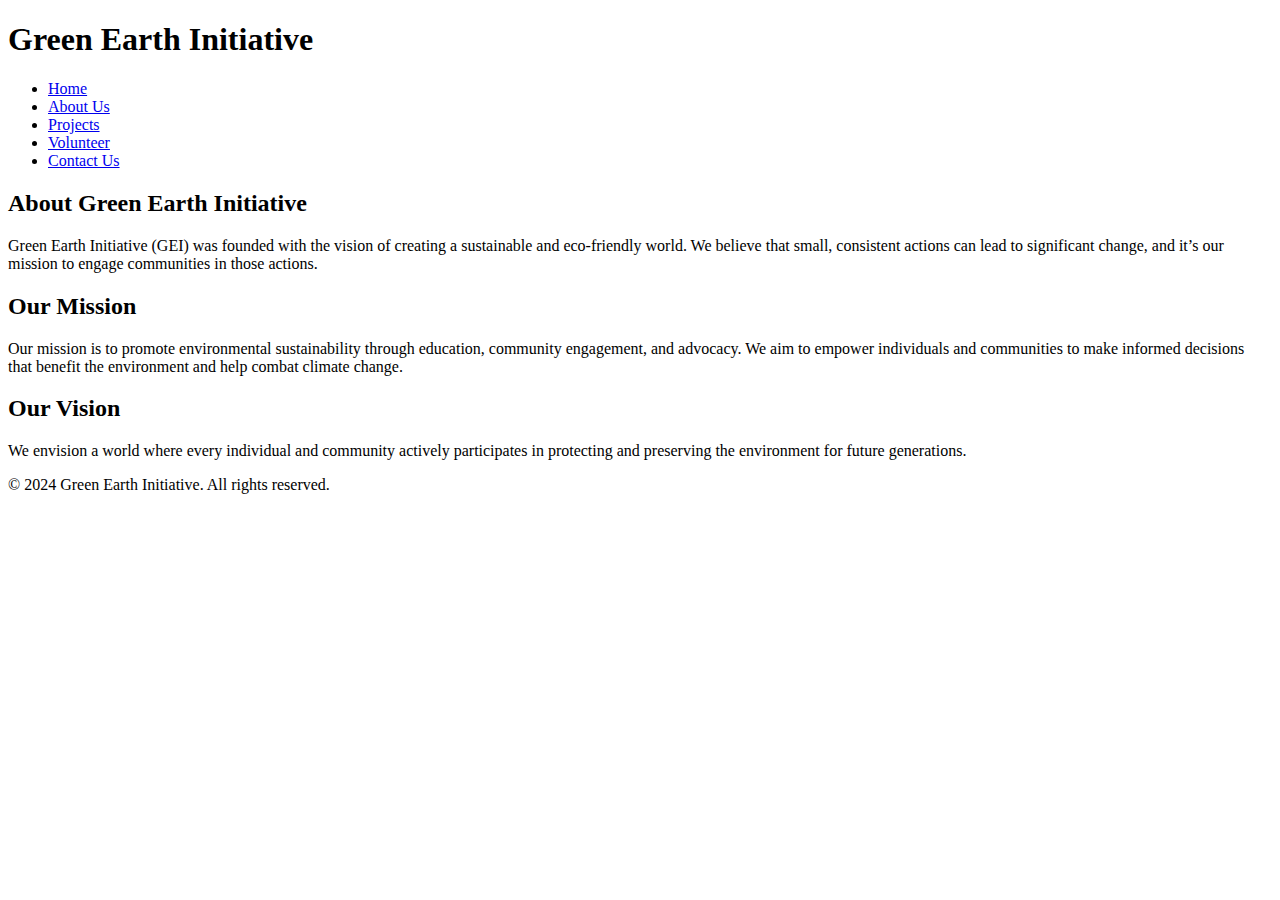
==== about.html @ ba6125f2 "first commit" ====
<!DOCTYPE html>
<html lang="en">
<head>
    <meta charset="UTF-8">
    <meta name="viewport" content="width=device-width, initial-scale=1.0">
    <title>Green Earth Initiative - About Us</title>
    <link rel="stylesheet" href="styles.css"> <!-- Link to your CSS file -->
</head>
<body>
    <header>
        <h1>Green Earth Initiative</h1>
        <nav>
            <ul>
                <li><a href="index.html">Home</a></li>
                <li><a href="about.html">About Us</a></li>
                <li><a href="projects.html">Projects</a></li>
                <li><a href="volunteer.html">Volunteer</a></li>
                <li><a href="contact.html">Contact Us</a></li>
            </ul>
        </nav>
    </header>
    
    <main>
        <section>
            <h2>About Green Earth Initiative</h2>
            <p>Green Earth Initiative (GEI) was founded with the vision of creating a sustainable and eco-friendly world. We believe that small, consistent actions can lead to significant change, and it’s our mission to engage communities in those actions.</p>
        </section>
    
        <section>
            <h2>Our Mission</h2>
            <p>Our mission is to promote environmental sustainability through education, community engagement, and advocacy. We aim to empower individuals and communities to make informed decisions that benefit the environment and help combat climate change.</p>
        </section>
    
        <section>
            <h2>Our Vision</h2>
            <p>We envision a world where every individual and community actively participates in protecting and preserving the environment for future generations.</p>
        </section>
    </main>
    
    
    
    <footer>
        <p>&copy; 2024 Green Earth Initiative. All rights reserved.</p>
    </footer>
</body>
</html>
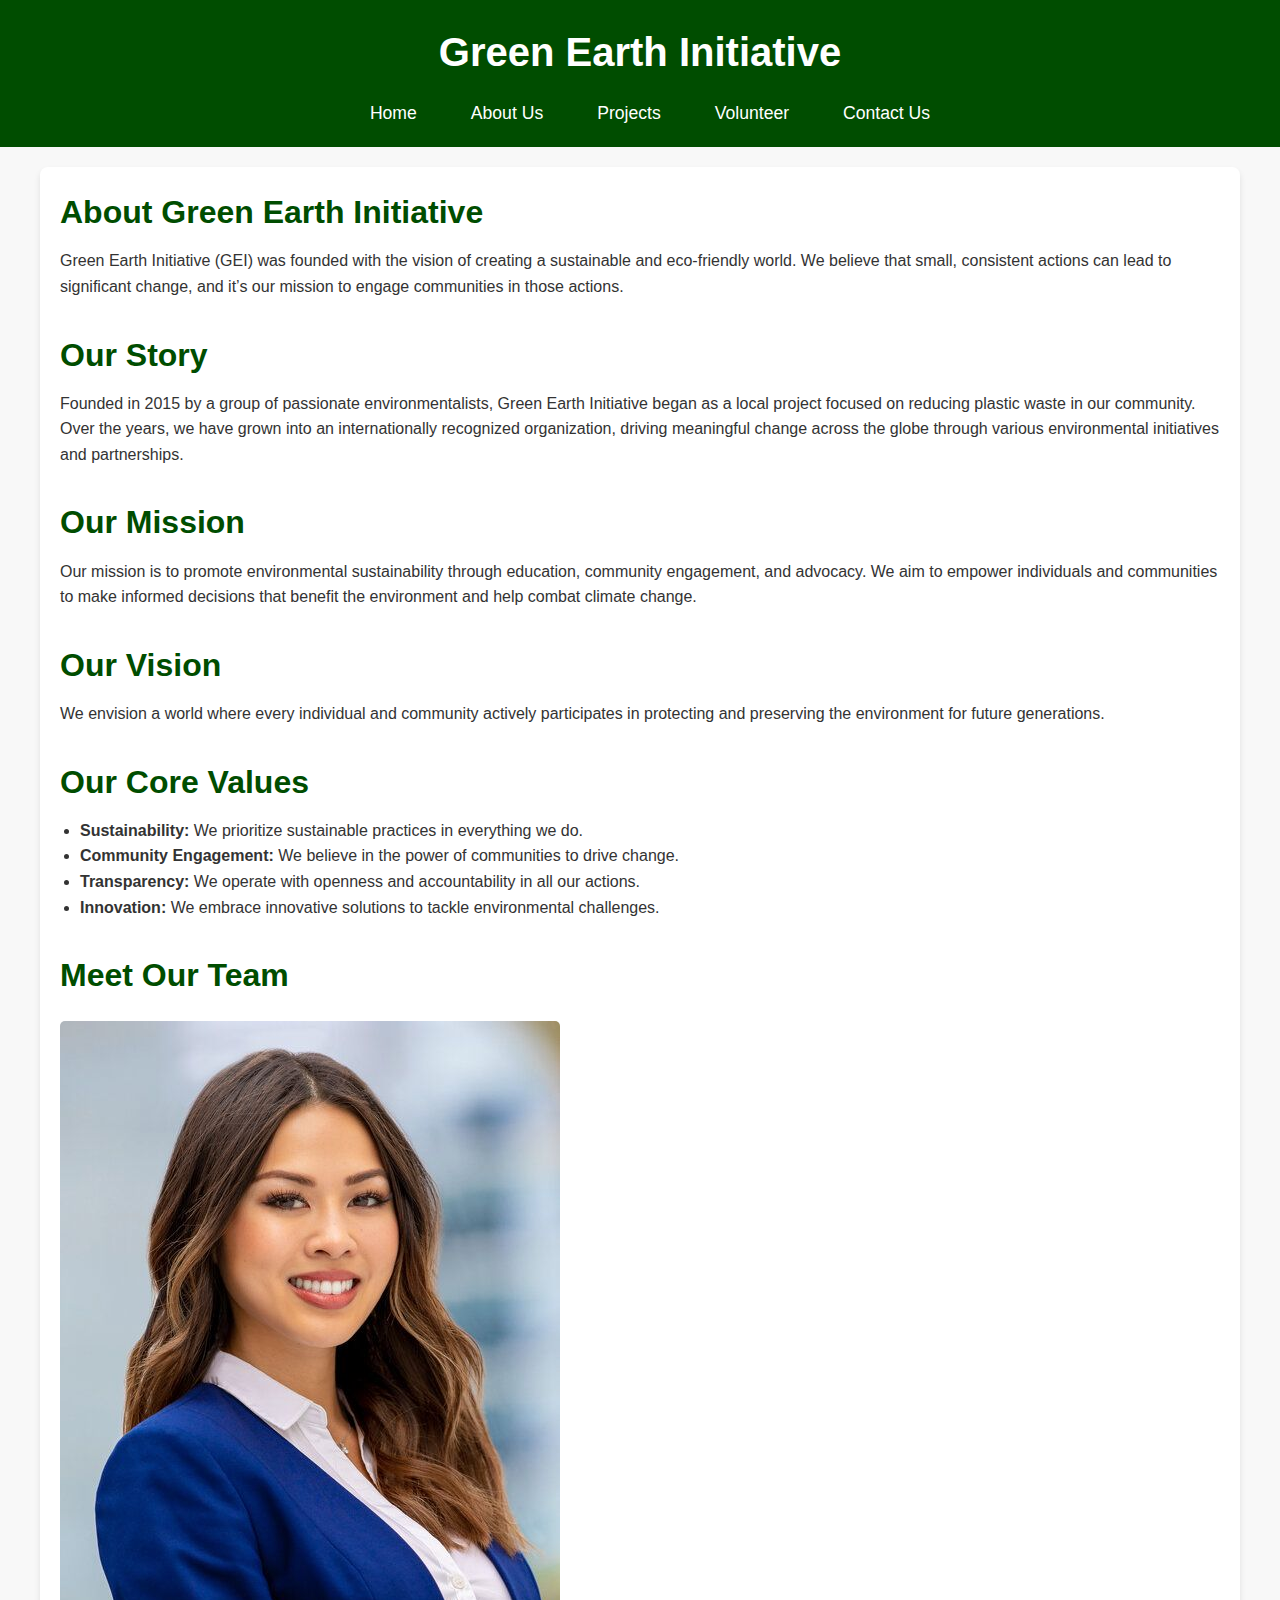
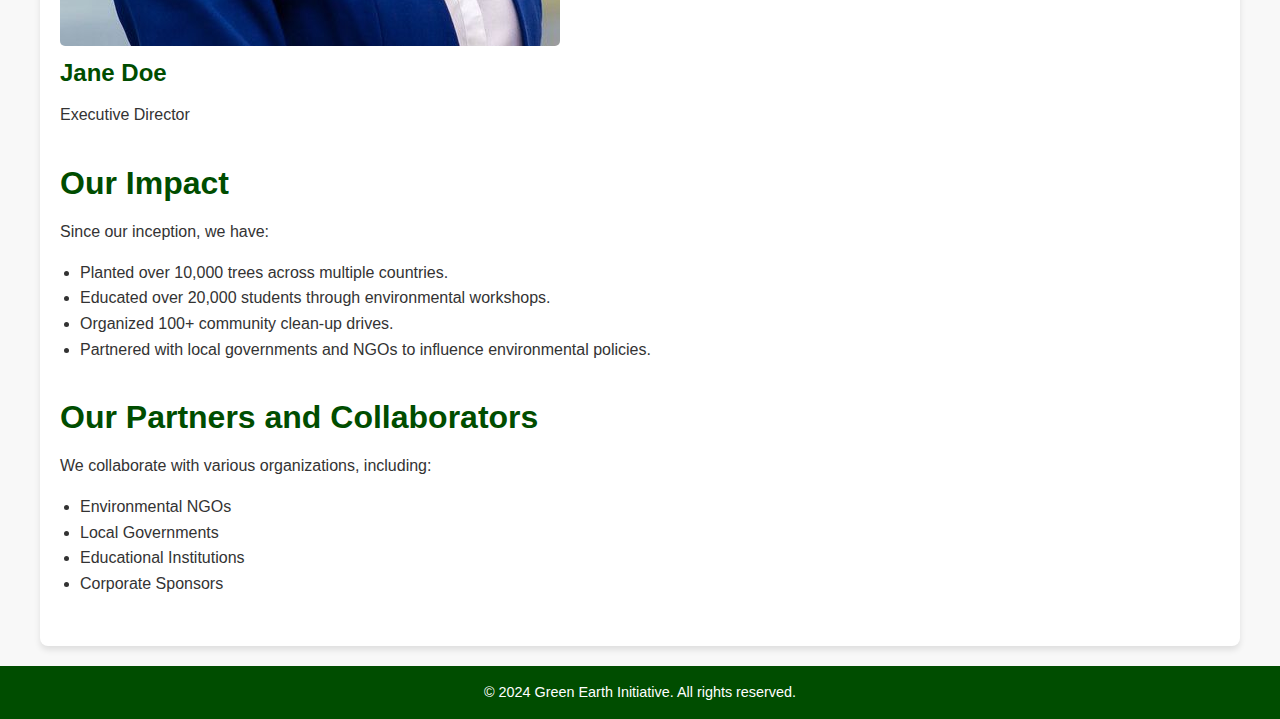
==== commit cf3ac7b6: "Part 2" ====
--- a/about.html
+++ b/about.html
@@ -9,7 +9,7 @@
 <body>
     <header>
         <h1>Green Earth Initiative</h1>
-        <nav>
+        <nav aria-label="Main Navigation">
             <ul>
                 <li><a href="index.html">Home</a></li>
                 <li><a href="about.html">About Us</a></li>
@@ -25,6 +25,11 @@
             <h2>About Green Earth Initiative</h2>
             <p>Green Earth Initiative (GEI) was founded with the vision of creating a sustainable and eco-friendly world. We believe that small, consistent actions can lead to significant change, and it’s our mission to engage communities in those actions.</p>
         </section>
+        
+        <section>
+            <h2>Our Story</h2>
+            <p>Founded in 2015 by a group of passionate environmentalists, Green Earth Initiative began as a local project focused on reducing plastic waste in our community. Over the years, we have grown into an internationally recognized organization, driving meaningful change across the globe through various environmental initiatives and partnerships.</p>
+        </section>
     
         <section>
             <h2>Our Mission</h2>
@@ -35,9 +40,51 @@
             <h2>Our Vision</h2>
             <p>We envision a world where every individual and community actively participates in protecting and preserving the environment for future generations.</p>
         </section>
+    
+        <section>
+            <h2>Our Core Values</h2>
+            <ul>
+                <li><strong>Sustainability:</strong> We prioritize sustainable practices in everything we do.</li>
+                <li><strong>Community Engagement:</strong> We believe in the power of communities to drive change.</li>
+                <li><strong>Transparency:</strong> We operate with openness and accountability in all our actions.</li>
+                <li><strong>Innovation:</strong> We embrace innovative solutions to tackle environmental challenges.</li>
+            </ul>
+        </section>
+    
+        <section>
+            <h2>Meet Our Team</h2>
+            <div class="team-members">
+                <div class="team-member">
+                    <img src="images/team-member1.jpeg" style="width: fit-content;" alt="Jane Doe, Executive Director" id="team-member1">
+                    <h3>Jane Doe</h3>
+                    <p>Executive Director</p>
+                </div>
+                <!-- Add more team members here -->
+            </div>
+        </section>
+    
+        <section>
+            <h2>Our Impact</h2>
+            <p>Since our inception, we have:</p>
+            <ul>
+                <li>Planted over 10,000 trees across multiple countries.</li>
+                <li>Educated over 20,000 students through environmental workshops.</li>
+                <li>Organized 100+ community clean-up drives.</li>
+                <li>Partnered with local governments and NGOs to influence environmental policies.</li>
+            </ul>
+        </section>
+    
+        <section>
+            <h2>Our Partners and Collaborators</h2>
+            <p>We collaborate with various organizations, including:</p>
+            <ul>
+                <li>Environmental NGOs</li>
+                <li>Local Governments</li>
+                <li>Educational Institutions</li>
+                <li>Corporate Sponsors</li>
+            </ul>
+        </section>
     </main>
-    
-    
     
     <footer>
         <p>&copy; 2024 Green Earth Initiative. All rights reserved.</p>
--- a/styles.css
+++ b/styles.css
@@ -0,0 +1,233 @@
+/* Global Styles */
+* {
+    margin: 0;
+    padding: 0;
+    box-sizing: border-box;
+}
+
+body {
+    font-family: 'Arial', sans-serif;
+    line-height: 1.6;
+    color: #333;
+    background-color: #f8f8f8;
+}
+
+/* Header Styles */
+header {
+    background-color: #004d00; /* Dark Green Background */
+    color: white;
+    padding: 20px;
+    text-align: center;
+}
+
+header h1 {
+    font-size: 2.5rem;
+    margin-bottom: 10px;
+}
+
+nav {
+    margin-top: 15px;
+}
+
+nav ul {
+    list-style-type: none;
+    padding: 0;
+    display: flex;
+    justify-content: center;
+}
+
+nav ul li {
+    margin: 0 15px;
+}
+
+nav ul li a {
+    text-decoration: none;
+    color: white;
+    font-size: 1.1rem;
+    padding: 8px 12px;
+    border-radius: 5px;
+    transition: background-color 0.3s, color 0.3s;
+}
+
+nav ul li a:hover {
+    background-color: #1e7b1e; /* Lighter Green on Hover */
+}
+
+nav ul li a:focus {
+    outline: 2px solid #1e7b1e; /* Visible focus state */
+}
+
+/* Main Content Styles */
+main {
+    max-width: 1200px;
+    margin: 20px auto;
+    padding: 20px;
+    background-color: white;
+    border-radius: 8px;
+    box-shadow: 0 4px 6px rgba(0, 0, 0, 0.1);
+}
+
+main section {
+    margin-bottom: 30px;
+}
+
+section h2 {
+    color: #004d00; /* Dark Green */
+    font-size: 2rem;
+    margin-bottom: 10px;
+}
+
+section h3 {
+    color: #004d00; /* Dark Green */
+    font-size: 1.5rem;
+    margin-bottom: 10px;
+}
+
+section p, section ul {
+    font-size: 1rem;
+    margin-bottom: 15px;
+}
+
+ul {
+    list-style-type: disc;
+    margin-left: 20px;
+}
+
+blockquote {
+    border-left: 4px solid #004d00;
+    padding-left: 20px;
+    margin: 20px 0;
+    font-style: italic;
+}
+
+/* Image Styles */
+img {
+    width: 100%;
+    height: auto;
+    border-radius: 5px;
+    margin-top: 10px;
+}
+
+.hero-image {
+    border-radius: 0;
+}
+
+/* Footer Styles */
+footer {
+    background-color: #004d00;
+    color: white;
+    text-align: center;
+    padding: 15px 0;
+    position: relative;
+    bottom: 0;
+    width: 100%;
+    margin-top: 20px;
+    font-size: 0.9rem;
+}
+
+/* Form Styles */
+form {
+    max-width: 600px;
+    margin: 0 auto;
+}
+
+label {
+    display: block;
+    margin-bottom: 5px;
+}
+
+input[type="text"], input[type="email"], input[type="number"], textarea {
+    width: 100%;
+    padding: 8px;
+    margin-bottom: 10px;
+    border: 1px solid #ddd;
+    border-radius: 4px;
+}
+
+input[type="submit"] {
+    background-color: #004d00;
+    color: white;
+    padding: 10px 20px;
+    border: none;
+    border-radius: 5px;
+    cursor: pointer;
+    transition: background-color 0.3s;
+}
+
+input[type="submit"]:hover {
+    background-color: #1e7b1e;
+}
+
+input[type="submit"]:focus {
+    outline: 2px solid #1e7b1e;
+}
+
+/* Media Queries for Mobile Responsiveness */
+@media screen and (max-width: 960px) {
+    body {
+        font-size: 0.9rem;
+    }
+
+    nav ul {
+        flex-direction: column;
+        align-items: center;
+    }
+
+    nav ul li {
+        margin: 10px 0;
+    }
+
+    nav ul li a {
+        font-size: 1.1rem;
+        padding: 10px 20px;
+    }
+
+    main {
+        padding: 15px;
+    }
+
+    section {
+        margin-bottom: 20px;
+    }
+}
+
+@media screen and (max-width: 600px) {
+    header h1 {
+        font-size: 2rem;
+    }
+
+    section h2 {
+        font-size: 1.5rem;
+    }
+
+    section h3 {
+        font-size: 1.2rem;
+    }
+
+    .hero-image {
+        border-radius: 0;
+    }
+}
+
+@media screen and (max-width: 480px) {
+    body {
+        font-size: 0.8rem;
+    }
+
+    nav ul li {
+        margin: 5px 0;
+    }
+
+    nav ul li a {
+        font-size: 1rem;
+        padding: 8px 16px;
+    }
+
+    main {
+        padding: 10px;
+    }
+
+    section {
+        margin-bottom: 15px;
+    }
+}
